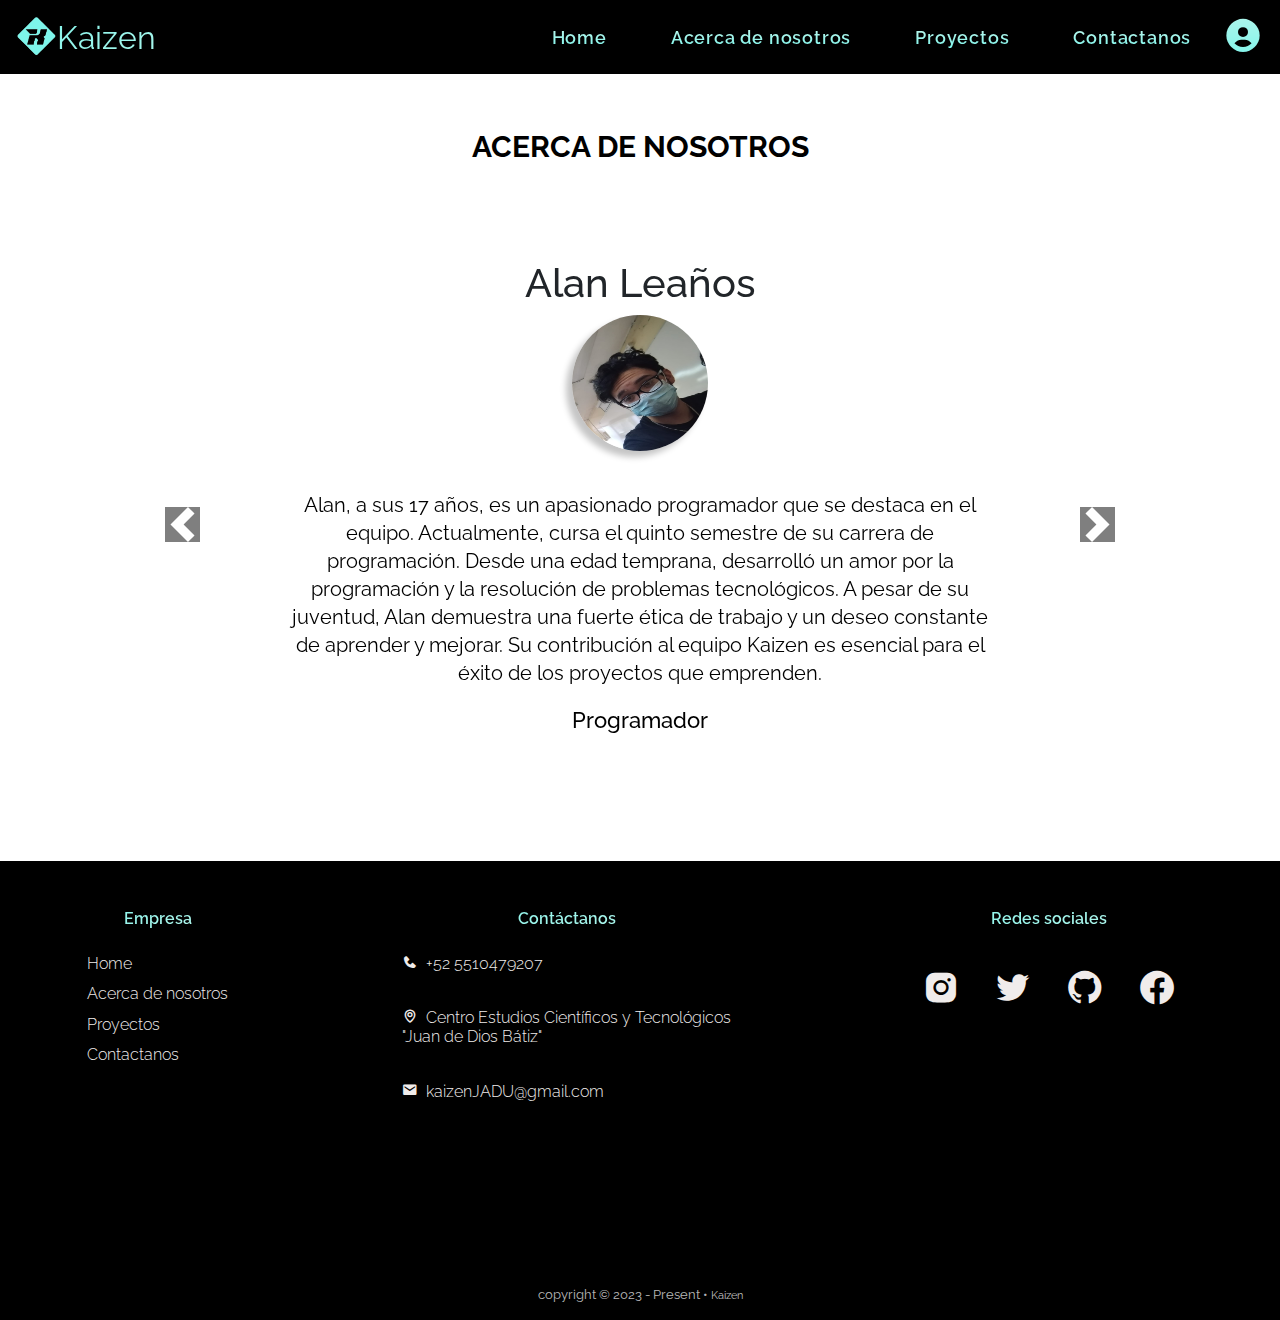
==== acercadenosotros.html @ 7a3212ca "4 cambio final" ====
<!doctype html>
<html lang="en">

<head>
    <title>Acerca de nosotros</title>
    <meta name="viewport" content="width=device-width, initial-scale=1">
    <script src="https://ajax.googleapis.com/ajax/libs/jquery/3.3.1/jquery.min.js"></script>
    <script src="https://maxcdn.bootstrapcdn.com/bootstrap/4.1.3/js/bootstrap.min.js"></script>
    <link href='https://unpkg.com/boxicons@2.0.7/css/boxicons.min.css' rel='stylesheet'>
    <link rel="stylesheet" href="https://maxcdn.bootstrapcdn.com/bootstrap/4.1.3/css/bootstrap.min.css">
    <link rel="stylesheet" href="styleacercadenosotros.css">
</head>

<body>
    <header>
        <div class="logito" style="padding-top: .2rem;"><img src="imagenes/solo_logo.png"
                style="width: 16%; vertical-align:text-bottom;">Kaizen
        </div>
        <nav class="barra">
            <ul class="item">
                <li class="itembar"><a href="index.html" class="linkbar">Home</a></li>
                <li class="itembar"><a href="acercadenosotros.html" class="linkbar">Acerca de nosotros</a></li>
                <li class="itembar"><a href="proyectos.html" class="linkbar">Proyectos</a></li>
                <li class="itembar"><a href="contacto.html" class="linkbar">Contactanos</a></li>
                <a href="login.php" class="linkbar"><i class='bx bxs-user-circle'
                        style="font-size: 40px;  padding-top: 1.2rem;"></i></a>
            </ul>
        </nav>
        <div class="menu-toggle">
            <i class="bx bx-menu"></i>
            <i class="bx bx-x"></i>
        </div>
    </header>
    <section class="testimonial text-center">
        <div class="container">

            <div class="heading white-heading">
                Acerca de nosotros
            </div>
            <div id="testimonial4"
                class="carousel slide testimonial4_indicators testimonial4_control_button thumb_scroll_x swipe_x"
                data-ride="carousel" data-pause="hover" data-interval="5000" data-duration="2000">

                <div class="carousel-inner" role="listbox">
                    <div class="carousel-item active">
                        <div class="testimonial4_slide">
                            <h1>Alan Leaños</h1>
                            <img src="imagenes/alan.jpeg" class="img-circle img-responsive" />
                            <p>Alan, a sus 17 años, es un apasionado programador que se destaca en el equipo.
                                Actualmente, cursa el quinto semestre de su carrera de programación. Desde una edad
                                temprana, desarrolló un amor por la programación y la
                                resolución de problemas tecnológicos.

                                A pesar de su juventud, Alan demuestra una fuerte ética de trabajo y un deseo constante
                                de aprender y mejorar. Su contribución al equipo Kaizen es esencial para el éxito de los
                                proyectos que emprenden. </p>
                            <h4>Programador</h4>
                        </div>
                    </div>
                    <div class="carousel-item">
                        <div class="testimonial4_slide">
                            <h1>Daniel Mendoza</h1>
                            <img src="imagenes/dani.jpeg" class="img-circle img-responsive" />
                            <p>Daniel es un talentoso analista y programador que, a sus 17 años, ya ha demostrado un
                                gran potencial en el mundo de la tecnología. Además de ser un apasionado de la
                                programación, Daniel es un dedicado deportista. Su capacidad para equilibrar sus
                                habilidades técnicas con su pasión por el deporte es verdaderamente impresionante.

                                Como estudiante y miembro clave del equipo de Kaizen, Daniel se encuentra en su
                                elemento. Ha demostrado ser un resuelto analista de problemas y programador, siempre
                                dispuesto a asumir desafíos técnicos con entusiasmo. Su capacidad para pensar de manera
                                lógica y creativa le ha permitido destacarse en el campo de la tecnología. </p>
                            <h4>Programador Y Analista</h4>
                        </div>
                    </div>
                    <div class="carousel-item">
                        <div class="testimonial4_slide">
                            <h1>Jessica Leal</h1>
                            <img src="imagenes/jess.jpeg" class="img-circle img-responsive" />
                            <p>Jess es una joven de 17 años que se destaca como una talentosa analista y diseñadora en
                                el equipo de Kaizen. Su creatividad y pasión por el diseño se combinan con una mente
                                analítica y un enfoque meticuloso.

                                Como estudiante y miembro integral del equipo Kaizen, Jess ha demostrado ser una
                                pensadora innovadora. Su habilidad para analizar problemas y diseñar soluciones
                                visualmente atractivas es impresionante. Jess aporta una perspectiva única a cada
                                proyecto, combinando su conocimiento técnico con su sensibilidad estética.</p>
                            <h4>Analista Y Diseñadora</h4>
                        </div>
                    </div>
                    <div class="carousel-item">
                        <div class="testimonial4_slide">
                            <h1>Ulises Perez</h1>
                            <img src="imagenes/upa.jpeg" class="img-circle img-responsive" />
                            <p>Ulises es un talentoso diseñador que ocupa una posición central en nuestro equipo. Su
                                pasión por el diseño y su creatividad sin límites lo han convertido en un activo
                                invaluable para el equipo Kaizen.

                                Además de ser un diseñador excepcional, Ulises es un apasionado por la innovación y la
                                tecnología. Ulises es una parte integral de nuestro equipo y su contribución es esencial
                                para llevar a cabo nuestros proyectos con éxito. .</p>
                            <h4>Diseñador</h4>
                        </div>
                    </div>
                </div>
                <a class="carousel-control-prev" href="#testimonial4" data-slide="prev">
                    <span class="carousel-control-prev-icon"></span>
                </a>
                <a class="carousel-control-next" href="#testimonial4" data-slide="next">
                    <span class="carousel-control-next-icon"></span>
                </a>
            </div>
        </div>
    </section>
    <footer>
        <div class="top-footer">

            <!-- footer item 1 -->
            <div class="footer-item">
                <h2 class="footer-title">Empresa</h2>
                <div class="footer-items">
                    <h3><a href="index.html">Home</a></h3>
                    <h3><a href="acercadenosotros.html">Acerca de nosotros</a></h3>
                    <h3><a href="proyectos.html">Proyectos</a></h3>
                    <h3><a href="contacto.html">Contactanos</a></h3>
                </div>
            </div>
            <!-- footer item 3 -->
            <div class="footer-item">
                <h2 class="footer-title">Contáctanos</h2>
                <div class="footer-items">

                    <h3><i class='bx bxs-phone' style="padding-right: .5rem;"></i><a href="tel:+525510479207">+52
                            5510479207</a></h3>
                    <br>
                    <h3><i class='bx bx-map' style="padding-right: .5rem;"></i><a
                            href="https://maps.app.goo.gl/eXxpRCUwcAH5iDPM9">Centro Estudios
                            Científicos y Tecnológicos<br>"Juan de Dios Bátiz"</a>

                    </h3><br>
                    <h3><i class='bx bxs-envelope' style="padding-right: .5rem;"></i><a
                            href="mailto:kaizenJADU@gmail.com">kaizenJADU@gmail.com</a>
                    </h3>

                </div>
            </div>
            <!-- footer item 4 -->
            <div class="footer-item">
                <h2 class="footer-title">Redes sociales</h2>
                <div class="footer-items">
                    <h1><i class='bx bxl-instagram-alt' style="padding: 1rem;"></i><i class='bx bxl-twitter'
                            style="padding: 1rem;"></i><i class='bx bxl-github' style="padding: 1rem;"></i><i
                            class='bx bxl-facebook-circle' style="padding: 1rem;"></i>
                    </h1>

                </div>
            </div>
        </div>
        <div class="end-footer">
            <div class="copyright">copyright © 2023 - Present • <b>Kaizen</b></div>
        </div>
    </footer>
    <script src="scriptindex.js"></script>
</body>

</html>
---- styleacercadenosotros.css ----
@import url("https://fonts.googleapis.com/css2?family=Raleway:wght@100;200;300;400");

*,
*::before,
*::after {
    padding: 0;
    margin: 0;
    box-sizing: border-box;
}

/* ================= VARIABLE ================ */
:root {
    --primary-color: #7DF5EB;
    --primary-color-alt: #C1F5EB;
    --second-color: #3e537c;
    --second-color-alt: hsla(220, 33%, 36%, 65%);
    --third-color: hsl(220, 36%, 28%);
    --white-color: #fbfbfb;
    --white-color-alt: hsl(12, 14%, 93%);
    --dark-color: hsl(300, 100%, 0%);
}

/* ================= BASE ==================== */
li {
    list-style: none;
}

a {
    text-decoration: none;
}



.container {
    padding: 0 2rem;
}

/* -- BODY -- */
body {
    font-family: "Raleway", sans-serif;
    font-size: 1rem;
    background-color: var(--white-color);
}

/* ================= HEADER ================ */
header {
    display: flex;
    align-items: center;
    justify-content: space-between;
    background-color: var(--dark-color);
    padding: 1rem 2rem;
    height: 73.6px;
}

header .barra .itembar {
    padding-top: 1.05rem;
}


.logito {
    font-size: 2rem;
    background: -webkit-linear-gradient(120deg,
            var(--primary-color-alt),
            var(--primary-color));
    -webkit-background-clip: text;
    -webkit-text-fill-color: transparent;

}

.item {
    display: flex;
}

.itembar {
    margin: 0 2rem;
    margin-top: .7rem;
}

.linkbar {
    font-size: 1.1rem;
    font-weight: 600;
    letter-spacing: 0.05rem;
    position: relative;
    background: -webkit-linear-gradient(var(--primary-color-alt),
            var(--primary-color));
    -webkit-background-clip: text;
    -webkit-text-fill-color: transparent;
}

.linkbar::before {
    content: "";
    background: linear-gradient(var(--primary-color), var(--primary-color-alt));
    width: 100%;
    height: 0.05rem;
    position: absolute;
    left: 0;
    bottom: 0;
    transform: scaleX(0);
    transform-origin: bottom right;
    transition: transform 150ms;
}

.linkbar:hover::before {
    transform: scaleX(1);
    transform-origin: bottom left;
}

.menu-toggle {
    display: none;
}

.bx-menu,
.bx-x {
    cursor: pointer;
    background: -webkit-linear-gradient(120deg,
            var(--primary-color-alt),
            var(--primary-color));
    -webkit-background-clip: text;
    -webkit-text-fill-color: transparent;
    display: none !important;
}

/* =============== FOOTER =============== */
.top-footer {
    background-color: var(--dark-color);
    display: flex;
    flex-direction: column;
}

.footer-title {
    font-weight: 600;
    font-size: 1.2rem;
    padding: 1rem 0;
    text-align: center;
    background-image: -webkit-linear-gradient(120deg,
            var(--primary-color-alt),
            var(--primary-color));
    background-clip: text;
    -webkit-background-clip: text;
    -webkit-text-fill-color: transparent;
}

.footer-items h3 {
    cursor: pointer;
    font-weight: 300;
    font-size: 1.1rem;
    padding: 0.1rem 0;
    color: var(--white-color-alt);
}

.footer-items a {
    color: var(--white-color-alt);
}

.footer-items h1 {
    color: var(--white-color-alt);
}



.footer-items h3:hover {
    text-decoration: underline;
}

.footer-items h3:last-child {
    padding-bottom: 2rem;
}

.end-footer {
    display: flex;
    flex-direction: column;
    align-items: center;
    justify-content: center;
    background-color: var(--dark-color);
}

.copyright {
    color: var(--white-color-alt);
    padding: 1rem 0;
    font-size: 0.9rem;
}

.copyright b {
    font-weight: inherit;
    font-size: 0.9rem;
}

.designer {
    color: hsla(0, 0%, 98%, 0.541);
    padding-bottom: 0.5rem;
    font-size: 0.9rem;
}

.designer:hover {
    text-decoration: underline;
}

/* =============== MEDIA QUERIES ======= */

@media screen and (max-width: 768px) {
    .container {
        padding: 0 3rem;
    }

    /* ================= HEADER ================ */
    header {
        padding: 0.5rem 3rem;
    }

    .navbar {
        background-color: var(--dark-color);
        position: absolute;
        top: 3.5rem;
        right: 0;
        width: 100%;
        height: 100vh;
        display: flex;
        justify-content: center;
        transform: scaleY(0);
        transform-origin: bottom;
        transition: transform 500ms;
    }

    .show-navbar {
        display: flex;
        transform: scaleY(1);
        transform-origin: top;
        transition: transform 300ms;
    }

    .item {
        display: flex;
        flex-direction: column;
    }

    .itembar {
        margin: 0.5rem 0;
    }

    .menu-toggle {
        display: block;
        font-size: 2rem;
    }

    .bx-menu {
        display: block !important;
    }

    .show-bx {
        display: block !important;
    }

    .hide-bx {
        display: none !important;
    }


}

@media (min-width: 769px) {
    header {
        padding: 1rem 1rem;
    }

    .top-footer {
        flex-direction: row;
        justify-content: space-around;
        padding-bottom: 8rem;
        padding-top: 2rem;
    }

    .footer-title {
        font-size: 1rem;
        padding: 1rem 0;
    }

    .footer-items h3 {
        font-size: 1rem;
    }

    .end-footer {
        display: flex;
        flex-direction: column;
        align-items: center;
        justify-content: center;
        background-color: var(--dark-color);
    }

    .copyright {
        color: hsla(0, 0%, 98%, 0.747);
        padding: 1rem 0;
        font-size: 0.8rem;
    }

    .copyright b {
        font-size: 0.7rem;
    }

    .designer {
        color: hsla(0, 0%, 98%, 0.322);
        font-size: 0.8rem;
    }

}

@media (min-width: 375px) {
    header {
        width: 100%;
    }
}

.heading {
    text-align: center;
    color: #454343;
    font-size: 30px;
    font-weight: 700;
    position: relative;
    margin-bottom: 70px;
    text-transform: uppercase;
    z-index: 999;
}

.white-heading {
    color: black;
}

.heading:after {
    content: ' ';
    position: absolute;
    top: 100%;
    left: 50%;
    height: 40px;
    width: 180px;
    border-radius: 4px;
    transform: translateX(-50%);
    background: url(iima);
    background-repeat: no-repeat;
    background-position: center;
}


.heading span {
    font-size: 18px;
    display: block;
    font-weight: 500;
}

.white-heading span {
    color: black;
}

/*-----Testimonial-------*/

.testimonial:after {
    position: absolute;
    top: -0 !important;
    left: 0;
    content: " ";
    background: url(img/testimonial.bg-top.png);
    background-size: 100% 100px;
    width: 100%;
    height: 100px;
    float: left;
    z-index: 99;
}

.testimonial {
    min-height: 375px;
    position: relative;
    background-color: #ffffff;
    padding-top: 50px;
    padding-bottom: 50px;
    background-position: center;
    background-size: cover;
}

#testimonial4 .carousel-inner:hover {
    cursor: -moz-grab;
    cursor: -webkit-grab;
}

#testimonial4 .carousel-inner:active {
    cursor: -moz-grabbing;
    cursor: -webkit-grabbing;
}

#testimonial4 .carousel-inner .item {
    overflow: hidden;
}

.testimonial4_indicators .carousel-indicators {
    left: 0;
    margin: 0;
    width: 100%;
    font-size: 0;
    height: 20px;
    bottom: 15px;
    padding: 0 5px;
    cursor: e-resize;
    overflow-x: auto;
    overflow-y: hidden;
    position: absolute;
    text-align: center;
    white-space: nowrap;
}

.testimonial4_indicators .carousel-indicators li {
    padding: 0;
    width: 14px;
    height: 14px;
    border: none;
    text-indent: 0;
    margin: 2px 3px;
    cursor: pointer;
    display: inline-block;
    background: #ffffff;
    -webkit-border-radius: 100%;
    border-radius: 100%;
}

.testimonial4_indicators .carousel-indicators .active {
    padding: 0;
    width: 14px;
    height: 14px;
    border: none;
    margin: 2px 3px;
    background-color: #9dd3af;
    -webkit-border-radius: 100%;
    border-radius: 100%;
}

.testimonial4_indicators .carousel-indicators::-webkit-scrollbar {
    height: 3px;
}

.testimonial4_indicators .carousel-indicators::-webkit-scrollbar-thumb {
    background: #eeeeee;
    -webkit-border-radius: 0;
    border-radius: 0;
}

.testimonial4_control_button .carousel-control {
    top: 175px;
    opacity: 1;
    width: 40px;
    bottom: auto;
    height: 40px;
    font-size: 10px;
    cursor: pointer;
    font-weight: 700;
    overflow: hidden;
    line-height: 38px;
    text-shadow: none;
    text-align: center;
    position: absolute;
    background: transparent;
    border: 2px solid #ffffff;
    text-transform: uppercase;
    -webkit-border-radius: 100%;
    border-radius: 100%;
    -webkit-box-shadow: none;
    box-shadow: none;
    -webkit-transition: all 0.6s cubic-bezier(0.3, 1, 0, 1);
    transition: all 0.6s cubic-bezier(0.3, 1, 0, 1);
}

.testimonial4_control_button .carousel-control.left {
    left: 7%;
    top: 50%;
    right: auto;
}

.testimonial4_control_button .carousel-control.right {
    right: 7%;
    top: 50%;
    left: auto;
}

.testimonial4_control_button .carousel-control.left:hover,
.testimonial4_control_button .carousel-control.right:hover {
    color: #000;
    background: black;
    border: 2px solid black;
}

.testimonial4_header {
    top: 0;
    left: 0;
    bottom: 0;
    width: 550px;
    display: block;
    margin: 30px auto;
    text-align: center;
    position: relative;
}

.testimonial4_header h4 {
    color: black;
    font-size: 30px;
    font-weight: 600;
    position: relative;
    letter-spacing: 1px;
    text-transform: uppercase;
}

.testimonial4_slide {
    top: 0;
    left: 0;
    right: 0;
    bottom: 0;
    width: 70%;
    margin: auto;
    padding: 20px;
    position: relative;
    text-align: center;
}

.testimonial4_slide img {
    top: 0;
    left: 0;
    right: 0;
    width: 136px;
    height: 136px;
    margin: auto;
    display: block;
    color: black;
    font-size: 18px;
    line-height: 46px;
    text-align: center;
    position: relative;
    border-radius: 50%;
    box-shadow: -6px 6px 6px rgba(0, 0, 0, 0.23);
    -moz-box-shadow: -6px 6px 6px rgba(0, 0, 0, 0.23);
    -o-box-shadow: -6px 6px 6px rgba(0, 0, 0, 0.23);
    -webkit-box-shadow: -6px 6px 6px rgba(0, 0, 0, 0.23);
}

.testimonial4_slide p {
    color: black;
    font-size: 20px;
    line-height: 1.4;
    margin: 40px 0 20px 0;
}

.testimonial4_slide h4 {
    color: black;
    font-size: 22px;
}

.testimonial .carousel {
    padding-bottom: 50px;
}

.testimonial .carousel-control-next-icon,
.testimonial .carousel-control-prev-icon {
    width: 35px;
    height: 35px;
    color: #000;
    background-color: #000;
}

/* ------testimonial  close-------*/
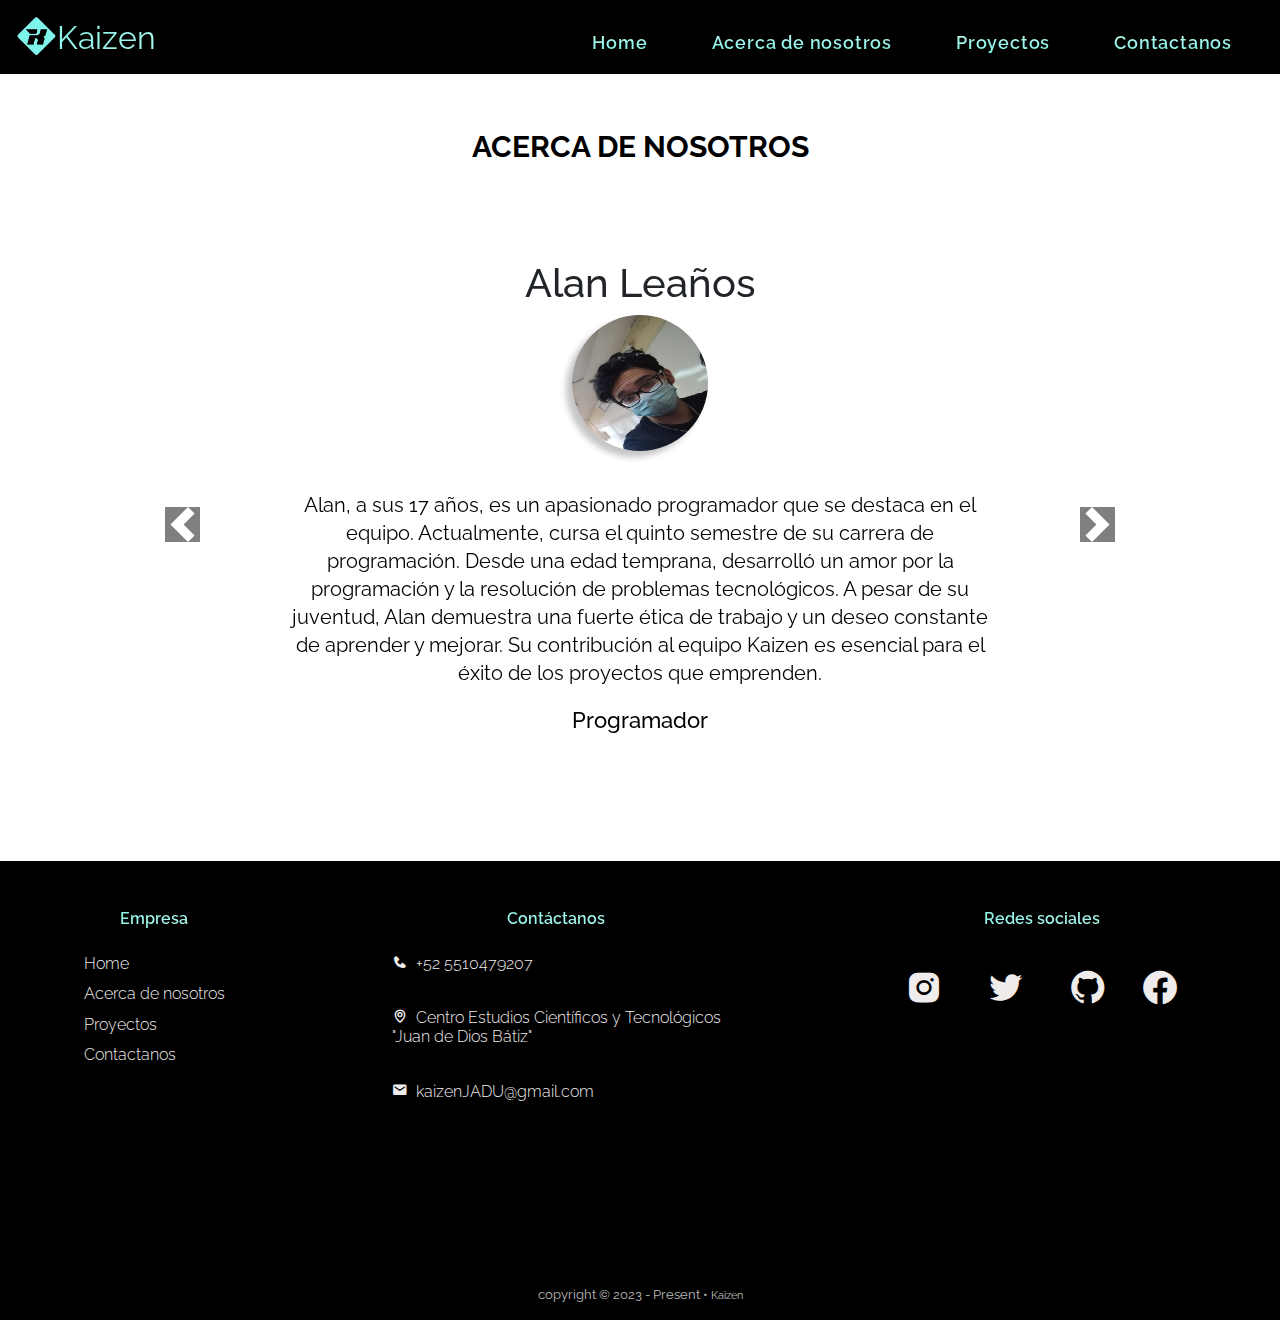
==== commit 92b9af93: "5 cambio final" ====
--- a/acercadenosotros.html
+++ b/acercadenosotros.html
@@ -22,8 +22,6 @@
                 <li class="itembar"><a href="acercadenosotros.html" class="linkbar">Acerca de nosotros</a></li>
                 <li class="itembar"><a href="proyectos.html" class="linkbar">Proyectos</a></li>
                 <li class="itembar"><a href="contacto.html" class="linkbar">Contactanos</a></li>
-                <a href="login.php" class="linkbar"><i class='bx bxs-user-circle'
-                        style="font-size: 40px;  padding-top: 1.2rem;"></i></a>
             </ul>
         </nav>
         <div class="menu-toggle">
@@ -148,9 +146,10 @@
             <div class="footer-item">
                 <h2 class="footer-title">Redes sociales</h2>
                 <div class="footer-items">
-                    <h1><i class='bx bxl-instagram-alt' style="padding: 1rem;"></i><i class='bx bxl-twitter'
-                            style="padding: 1rem;"></i><i class='bx bxl-github' style="padding: 1rem;"></i><i
-                            class='bx bxl-facebook-circle' style="padding: 1rem;"></i>
+                    <h1><a href=""><i class='bx bxl-instagram-alt' style="padding: 1rem;"></i></a><a href=""><a href="">
+                        <i class='bx bxl-twitter' style="padding: 1rem;"></i></a><a href="">
+                            <i class='bx bxl-github' style="padding: 1rem;"></i></a><a href=""><i
+                            class='bx bxl-facebook-circle' style="padding: 1rem;"></i></a>
                     </h1>
 
                 </div>
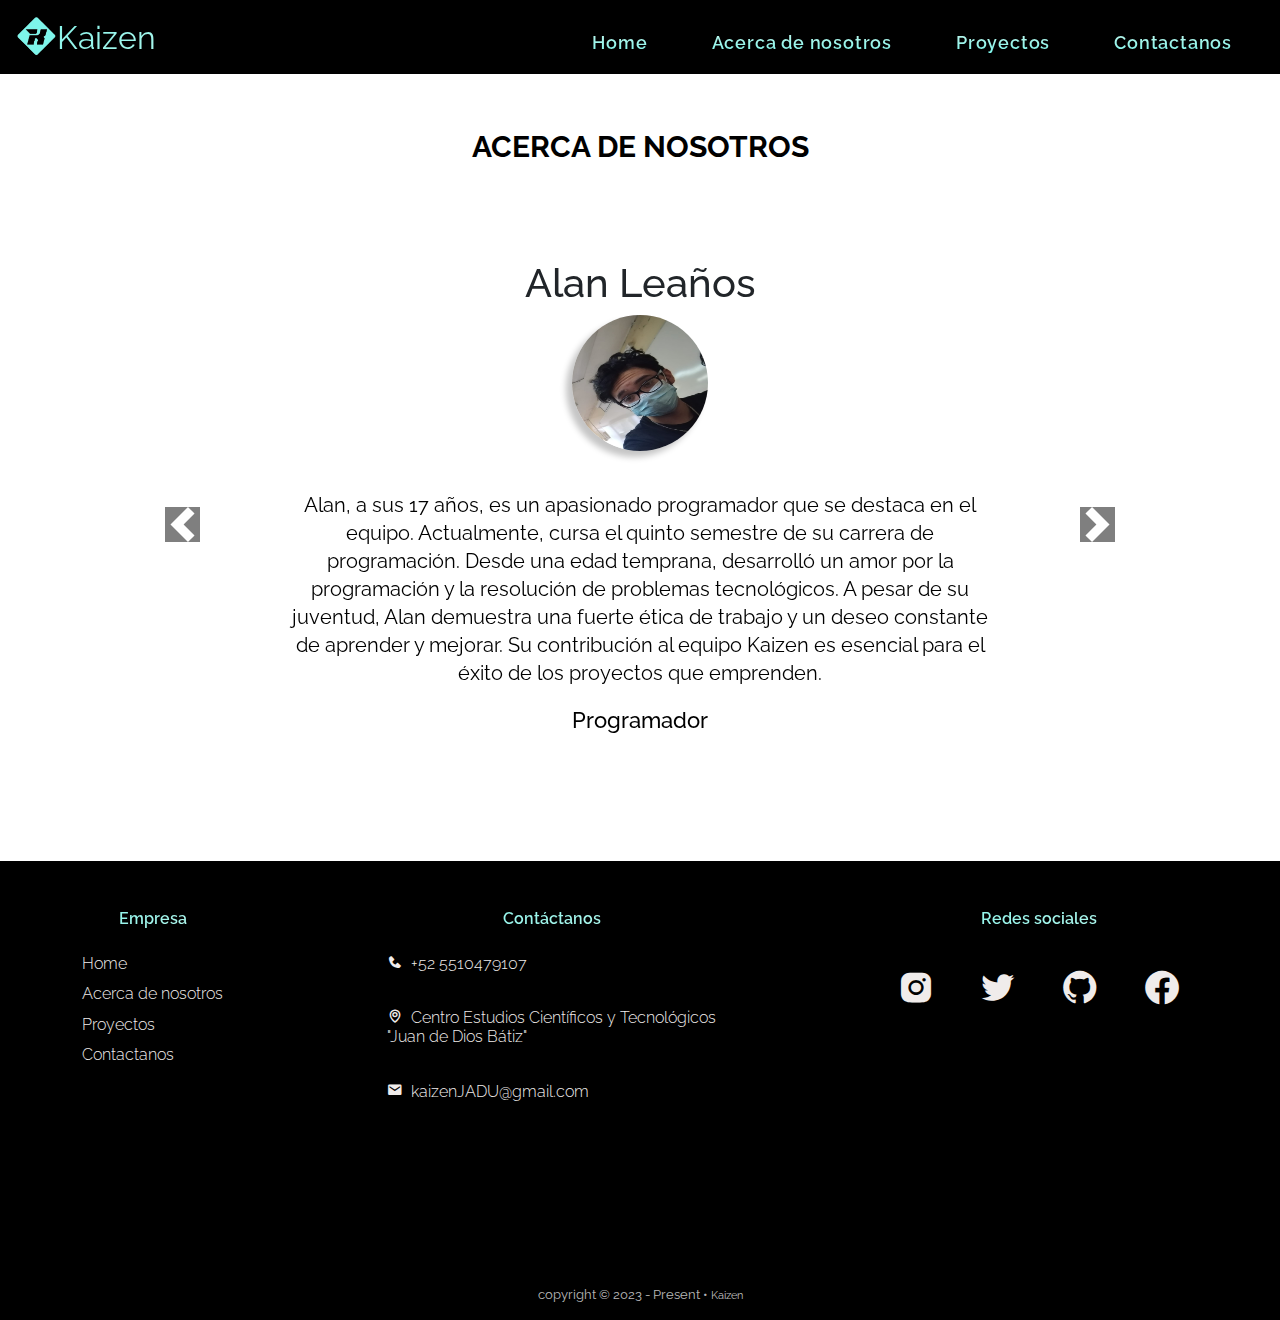
==== commit 6d194a2f: "6to cambio final" ====
--- a/acercadenosotros.html
+++ b/acercadenosotros.html
@@ -3,6 +3,7 @@
 
 <head>
     <title>Acerca de nosotros</title>
+    <meta charset="UTF-8">
     <meta name="viewport" content="width=device-width, initial-scale=1">
     <script src="https://ajax.googleapis.com/ajax/libs/jquery/3.3.1/jquery.min.js"></script>
     <script src="https://maxcdn.bootstrapcdn.com/bootstrap/4.1.3/js/bootstrap.min.js"></script>
@@ -129,7 +130,7 @@
                 <div class="footer-items">
 
                     <h3><i class='bx bxs-phone' style="padding-right: .5rem;"></i><a href="tel:+525510479207">+52
-                            5510479207</a></h3>
+                            5510479107</a></h3>
                     <br>
                     <h3><i class='bx bx-map' style="padding-right: .5rem;"></i><a
                             href="https://maps.app.goo.gl/eXxpRCUwcAH5iDPM9">Centro Estudios
@@ -146,12 +147,11 @@
             <div class="footer-item">
                 <h2 class="footer-title">Redes sociales</h2>
                 <div class="footer-items">
-                    <h1><a href=""><i class='bx bxl-instagram-alt' style="padding: 1rem;"></i></a><a href=""><a href="">
-                        <i class='bx bxl-twitter' style="padding: 1rem;"></i></a><a href="">
-                            <i class='bx bxl-github' style="padding: 1rem;"></i></a><a href=""><i
-                            class='bx bxl-facebook-circle' style="padding: 1rem;"></i></a>
+                    <h1><a href=""><i class='bx bxl-instagram-alt' style="padding: 1rem;"></i></a>
+                        <a href=""><i class='bx bxl-twitter' style="padding: 1rem;"></i></a>
+                        <a href="https://github.com/KaizenJADU/"><i class='bx bxl-github' style="padding: 1rem;"></i></a>
+                        <a href="https://www.facebook.com/profile.php?id=100092619345456&mibextid=ZbWKwL"><i class='bx bxl-facebook-circle' style="padding: 1rem;"></i></a>
                     </h1>
-
                 </div>
             </div>
         </div>
